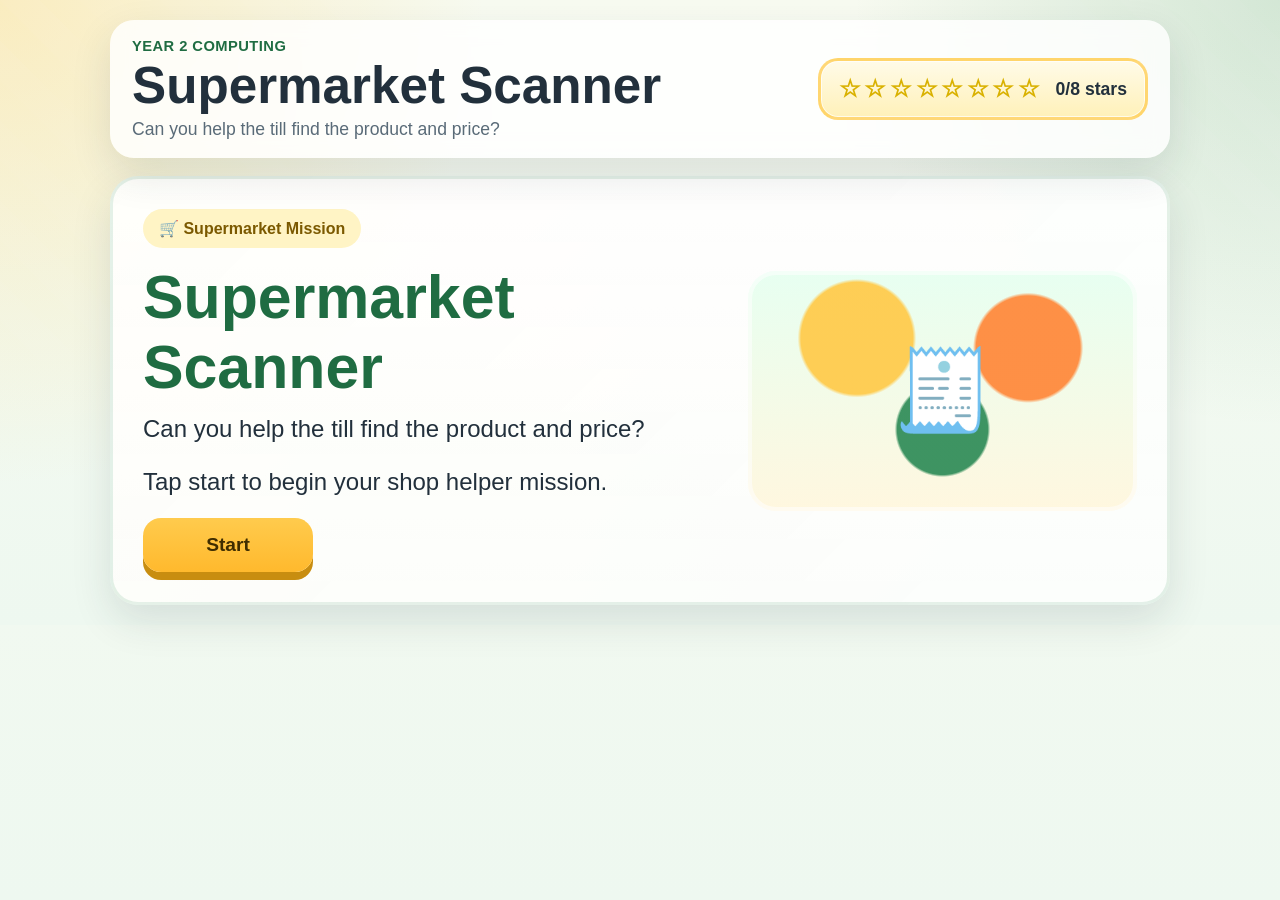
==== Barcode Scanner/index.html @ 4bf66555 "Add Year 2 supermarket scanner site" ====
<!DOCTYPE html>
<html lang="en">
<head>
  <meta charset="UTF-8" />
  <meta name="viewport" content="width=device-width, initial-scale=1.0" />
  <title>Supermarket Scanner</title>
  <style>
    :root {
      --bg: #f7f9ef;
      --panel: #ffffff;
      --panel-2: #fff7e1;
      --ink: #22303c;
      --muted: #5a6b78;
      --green: #2e8b57;
      --green-dark: #1f6c42;
      --yellow: #ffcb4d;
      --orange: #ff8a3d;
      --red: #d95c5c;
      --shadow: 0 16px 40px rgba(34, 48, 60, 0.12);
      --radius: 24px;
    }

    * { box-sizing: border-box; }

    html, body {
      margin: 0;
      min-height: 100%;
      font-family: "Trebuchet MS", "Verdana", sans-serif;
      background:
        radial-gradient(circle at top left, rgba(255, 203, 77, 0.30), transparent 34%),
        radial-gradient(circle at top right, rgba(46, 139, 87, 0.18), transparent 30%),
        linear-gradient(180deg, #f8fbf1 0%, #eef8f0 100%);
      color: var(--ink);
    }

    body {
      position: relative;
      overflow-x: hidden;
    }

    body::before {
      content: "";
      position: fixed;
      inset: 0;
      background-image:
        linear-gradient(45deg, rgba(255,255,255,0.16) 25%, transparent 25%, transparent 50%, rgba(255,255,255,0.16) 50%, rgba(255,255,255,0.16) 75%, transparent 75%, transparent);
      background-size: 80px 80px;
      opacity: 0.22;
      pointer-events: none;
      z-index: 0;
    }

    .shell {
      position: relative;
      z-index: 1;
      max-width: 1100px;
      margin: 0 auto;
      padding: 20px;
    }

    .topbar {
      display: flex;
      justify-content: space-between;
      align-items: center;
      gap: 16px;
      padding: 18px 22px;
      margin-bottom: 18px;
      border-radius: var(--radius);
      background: rgba(255,255,255,0.82);
      box-shadow: var(--shadow);
      backdrop-filter: blur(10px);
    }

    .eyebrow {
      margin: 0 0 6px;
      font-size: 0.92rem;
      letter-spacing: 0.03em;
      color: var(--green-dark);
      font-weight: 700;
      text-transform: uppercase;
    }

    h1 {
      margin: 0;
      font-size: clamp(2rem, 4vw, 3.2rem);
      line-height: 1;
    }

    .subtitle {
      margin: 8px 0 0;
      color: var(--muted);
      font-size: 1.1rem;
    }

    .star-meter {
      min-width: 156px;
      display: flex;
      align-items: center;
      gap: 12px;
      padding: 14px 18px;
      border-radius: 20px;
      background: linear-gradient(180deg, #fffbe8, #fff1b9);
      border: 3px solid rgba(255, 203, 77, 0.72);
      box-shadow: inset 0 0 0 1px rgba(255,255,255,0.7);
      font-weight: 700;
      font-size: 1.1rem;
      white-space: nowrap;
    }

    .stars {
      font-size: 1.5rem;
      letter-spacing: 0.15em;
      color: #d9b100;
    }

    main {
      display: block;
    }

    .panel {
      background: rgba(255,255,255,0.9);
      border-radius: calc(var(--radius) + 4px);
      box-shadow: var(--shadow);
      padding: clamp(18px, 3vw, 30px);
      border: 3px solid rgba(46, 139, 87, 0.12);
    }

    .hero {
      background:
        linear-gradient(180deg, rgba(255,255,255,0.94), rgba(255,255,255,0.9)),
        linear-gradient(135deg, rgba(255, 203, 77, 0.22), rgba(46, 139, 87, 0.12));
    }

    .hero-grid {
      display: grid;
      grid-template-columns: 1.2fr 0.8fr;
      gap: 22px;
      align-items: center;
    }

    .hero-art {
      min-height: 240px;
      border-radius: 28px;
      background:
        radial-gradient(circle at 28% 28%, rgba(255, 203, 77, 0.95) 0 17%, transparent 18%),
        radial-gradient(circle at 72% 32%, rgba(255, 138, 61, 0.95) 0 16%, transparent 17%),
        radial-gradient(circle at 50% 66%, rgba(46, 139, 87, 0.92) 0 18%, transparent 19%),
        linear-gradient(180deg, #e7fff1, #fff7df);
      display: grid;
      place-items: center;
      text-align: center;
      font-size: clamp(3.2rem, 10vw, 5rem);
      box-shadow: inset 0 0 0 4px rgba(255,255,255,0.55);
    }

    .mission-title {
      margin: 0 0 10px;
      font-size: clamp(2.2rem, 5vw, 3.8rem);
      color: var(--green-dark);
    }

    .big-text {
      font-size: clamp(1.2rem, 2.4vw, 1.5rem);
      line-height: 1.45;
      margin: 0 0 18px;
      color: var(--ink);
    }

    .badge {
      display: inline-flex;
      align-items: center;
      gap: 8px;
      border-radius: 999px;
      padding: 10px 16px;
      background: #fff4c5;
      color: #7b5900;
      font-weight: 700;
      margin-bottom: 14px;
    }

    .button-row {
      display: flex;
      flex-wrap: wrap;
      gap: 12px;
      align-items: center;
    }

    button {
      border: 0;
      border-radius: 18px;
      font: inherit;
      cursor: pointer;
      transition: transform 0.15s ease, box-shadow 0.15s ease, background 0.15s ease;
    }

    button:hover { transform: translateY(-2px); }
    button:active { transform: translateY(0); }
    button:focus-visible {
      outline: 4px solid rgba(255, 138, 61, 0.4);
      outline-offset: 3px;
    }

    .btn-primary {
      background: linear-gradient(180deg, #ffcb4d, #ffb92d);
      color: #3f2d00;
      font-weight: 800;
      box-shadow: 0 8px 0 #c88d10;
      padding: 16px 24px;
      min-width: 170px;
      font-size: 1.2rem;
    }

    .btn-secondary {
      background: linear-gradient(180deg, #e9f7ef, #d1f0de);
      color: #0f4c2f;
      font-weight: 800;
      box-shadow: 0 8px 0 #9dd1b2;
      padding: 16px 22px;
      min-width: 170px;
      font-size: 1.1rem;
    }

    .btn-option {
      background: linear-gradient(180deg, #ffffff, #f4faf6);
      border: 3px solid #dce8df;
      color: var(--ink);
      font-weight: 700;
      padding: 16px 18px;
      min-height: 72px;
      width: 100%;
      text-align: left;
      box-shadow: 0 6px 0 rgba(34, 48, 60, 0.08);
    }

    .btn-option.correct {
      background: linear-gradient(180deg, #dcfbe9, #c8f3d8);
      border-color: #71c78e;
    }

    .btn-option.wrong {
      background: linear-gradient(180deg, #fff1f1, #ffe1e1);
      border-color: #ef9898;
    }

    .btn-option:disabled {
      cursor: default;
      opacity: 0.95;
      transform: none;
    }

    .section-title {
      margin: 0 0 10px;
      font-size: clamp(1.6rem, 3vw, 2.3rem);
      color: var(--green-dark);
    }

    .section-note {
      margin: 0 0 18px;
      color: var(--muted);
      font-size: 1.08rem;
      line-height: 1.5;
    }

    .diagram {
      display: grid;
      grid-template-columns: repeat(11, minmax(0, 1fr));
      gap: 12px;
      align-items: center;
      margin: 18px 0 20px;
    }

    .diagram-part {
      grid-column: span 2;
      min-height: 90px;
      padding: 14px 10px;
      border-radius: 20px;
      background: linear-gradient(180deg, #ffffff, #f5fbf7);
      border: 3px solid #dbe9df;
      font-weight: 800;
      text-align: center;
      box-shadow: 0 6px 0 rgba(34, 48, 60, 0.06);
    }

    .diagram-part.active {
      background: linear-gradient(180deg, #fff7cc, #ffe9a5);
      border-color: #ffcb4d;
    }

    .diagram-arrow {
      grid-column: span 1;
      text-align: center;
      font-size: 2rem;
      color: var(--green-dark);
      font-weight: 800;
    }

    .explain-box {
      margin-top: 10px;
      padding: 18px;
      background: var(--panel-2);
      border-radius: 20px;
      border: 3px dashed rgba(255, 138, 61, 0.35);
      min-height: 74px;
      font-size: 1.14rem;
      line-height: 1.4;
      display: flex;
      align-items: center;
    }

    .grid-2 {
      display: grid;
      grid-template-columns: 1fr 1fr;
      gap: 18px;
      align-items: start;
    }

    .product-card, .receipt-card, .quiz-card {
      background: linear-gradient(180deg, #ffffff, #f8fffb);
      border: 3px solid #ddeadd;
      border-radius: 24px;
      padding: 20px;
      box-shadow: 0 8px 0 rgba(34, 48, 60, 0.06);
    }

    .product-card h3, .receipt-card h3, .quiz-card h3 {
      margin: 0 0 10px;
      font-size: 1.5rem;
      color: var(--green-dark);
    }

    .barcode {
      display: inline-block;
      margin-top: 8px;
      padding: 10px 14px;
      border-radius: 14px;
      background: #eef7ff;
      border: 2px solid #b7d9ff;
      font-weight: 800;
      font-size: 1.2rem;
      letter-spacing: 0.08em;
    }

    .scan-read {
      margin-top: 14px;
      padding: 14px 16px;
      border-radius: 16px;
      background: #f1fff6;
      border: 2px solid #87d5a5;
      font-size: 1.15rem;
      font-weight: 700;
    }

    .choices {
      display: grid;
      grid-template-columns: repeat(3, minmax(0, 1fr));
      gap: 12px;
      margin-top: 16px;
    }

    .feedback {
      margin: 16px 0 0;
      min-height: 1.6em;
      font-size: 1.12rem;
      font-weight: 700;
      color: var(--green-dark);
    }

    .feedback.bad {
      color: var(--red);
    }

    .receipt-list {
      list-style: none;
      padding: 0;
      margin: 0;
      display: grid;
      gap: 10px;
    }

    .receipt-line {
      display: flex;
      justify-content: space-between;
      gap: 16px;
      align-items: center;
      padding: 12px 14px;
      border-radius: 16px;
      background: #fffdf4;
      border: 2px dashed rgba(46, 139, 87, 0.25);
      font-size: 1.05rem;
      font-weight: 700;
    }

    .total-box {
      margin-top: 16px;
      padding: 16px;
      border-radius: 18px;
      background: linear-gradient(180deg, #fff4c5, #ffe69a);
      font-size: 1.25rem;
      font-weight: 800;
      text-align: center;
      color: #594000;
    }

    .receipt-wrap {
      display: grid;
      grid-template-columns: 1fr 1.1fr;
      gap: 18px;
    }

    .question-number {
      margin: 0 0 8px;
      color: var(--orange);
      font-weight: 800;
      font-size: 1rem;
      text-transform: uppercase;
      letter-spacing: 0.04em;
    }

    .quiz-question {
      margin: 0 0 14px;
      font-size: clamp(1.3rem, 2.8vw, 1.8rem);
      line-height: 1.35;
    }

    .final-screen {
      text-align: center;
      background:
        radial-gradient(circle at top, rgba(255, 203, 77, 0.24), transparent 46%),
        linear-gradient(180deg, #ffffff, #f7fff9);
    }

    .final-badge {
      display: inline-block;
      padding: 14px 18px;
      border-radius: 999px;
      background: linear-gradient(180deg, #dcfbe9, #c9f5d9);
      border: 3px solid #72c88d;
      color: #135736;
      font-weight: 800;
      font-size: 1.08rem;
      margin-bottom: 14px;
    }

    .final-title {
      margin: 8px 0 10px;
      font-size: clamp(2.2rem, 6vw, 4rem);
      color: var(--green-dark);
    }

    .final-subtitle {
      margin: 0 auto 20px;
      max-width: 760px;
      font-size: clamp(1.1rem, 2.4vw, 1.4rem);
      line-height: 1.5;
    }

    .final-stars {
      display: inline-flex;
      align-items: center;
      gap: 10px;
      padding: 16px 18px;
      border-radius: 20px;
      background: #fff6cf;
      font-size: 1.2rem;
      font-weight: 800;
      margin-bottom: 18px;
    }

    .hidden {
      display: none !important;
    }

    #confetti {
      position: fixed;
      inset: 0;
      pointer-events: none;
      overflow: hidden;
      z-index: 2;
    }

    .confetti-piece {
      position: absolute;
      top: -20px;
      width: 12px;
      height: 20px;
      border-radius: 4px;
      opacity: 0.95;
      animation: confetti-fall 3.8s linear forwards;
    }

    @keyframes confetti-fall {
      0% { transform: translate3d(0, 0, 0) rotate(0deg); opacity: 1; }
      100% { transform: translate3d(var(--drift), 110vh, 0) rotate(720deg); opacity: 0.95; }
    }

    @media (max-width: 900px) {
      .hero-grid,
      .grid-2,
      .receipt-wrap {
        grid-template-columns: 1fr;
      }

      .diagram {
        grid-template-columns: repeat(2, minmax(0, 1fr));
      }

      .diagram-part {
        grid-column: span 1;
      }

      .diagram-arrow {
        display: none;
      }
    }

    @media (max-width: 700px) {
      .shell {
        padding: 12px;
      }

      .topbar {
        flex-direction: column;
        align-items: flex-start;
      }

      .choices {
        grid-template-columns: 1fr;
      }

      .btn-primary,
      .btn-secondary {
        width: 100%;
      }
    }
  </style>
</head>
<body>
  <div class="shell">
    <header class="topbar">
      <div>
        <p class="eyebrow">Year 2 Computing</p>
        <h1>Supermarket Scanner</h1>
        <p class="subtitle">Can you help the till find the product and price?</p>
      </div>
      <div class="star-meter" aria-live="polite">
        <span class="stars" id="starVisual" aria-hidden="true">☆☆☆☆☆☆☆☆</span>
        <span><span id="starCount">0</span>/<span id="starTotal">8</span> stars</span>
      </div>
    </header>

    <main id="app"></main>
  </div>

  <div id="confetti" aria-hidden="true"></div>

  <script>
    // The product data is easy to extend later.
    const products = [
      { name: "Apple Juice", barcode: "1001", price: 25 },
      { name: "Banana", barcode: "1002", price: 10 },
      { name: "Pencil", barcode: "1003", price: 8 }
    ];

    // Simple arrays for teachers who want to see the key lesson data clearly.
    const productNames = products.map((item) => item.name);
    const barcodeNumbers = products.map((item) => item.barcode);
    const priceNumbers = products.map((item) => item.price);
    const receiptItems = products.slice(0, 3);

    const quizQuestions = [
      {
        question: "Why are barcode scanners useful?",
        options: [
          "They make scanning quicker.",
          "They make food taste better.",
          "They make shops darker."
        ],
        answer: 0
      },
      {
        question: "What does the till do?",
        options: [
          "Finds the product and price.",
          "Paints a picture.",
          "Plays music."
        ],
        answer: 0
      },
      {
        question: "Why is IT helpful in shops?",
        options: [
          "It saves time and helps keep records.",
          "It makes people run.",
          "It hides the products."
        ],
        answer: 0
      }
    ];

    const totalStars = 2 + receiptItems.length + quizQuestions.length;

    const state = {
      screen: "welcome",
      stars: 0,
      runId: 0,
      confettiLaunched: false,
      systemMessage: "",
      seenParts: new Set(),
      activity2: {
        revealed: false,
        solved: false,
        feedback: "",
        feedbackBad: false
      },
      activity3: {
        solved: false,
        feedback: "",
        feedbackBad: false
      },
      receipt: {
        index: 0,
        revealed: false,
        locked: false,
        lines: [],
        solvedFlags: [false, false, false],
        feedback: "",
        feedbackBad: false
      },
      quiz: {
        index: 0,
        solvedFlags: [false, false, false],
        feedback: "",
        feedbackBad: false,
        locked: false
      }
    };

    const app = document.getElementById("app");
    const starCountEl = document.getElementById("starCount");
    const starVisualEl = document.getElementById("starVisual");
    const starTotalEl = document.getElementById("starTotal");
    const confettiEl = document.getElementById("confetti");

    function updateStars() {
      starTotalEl.textContent = totalStars;
      starCountEl.textContent = state.stars;
      starVisualEl.textContent = "⭐".repeat(state.stars) + "☆".repeat(Math.max(0, totalStars - state.stars));
    }

    function awardStar(flagContainer, key) {
      if (!flagContainer[key]) {
        flagContainer[key] = true;
        state.stars += 1;
        updateStars();
      }
    }

    function schedule(fn, delay) {
      const token = state.runId;
      window.setTimeout(() => {
        if (state.runId === token) {
          fn();
        }
      }, delay);
    }

    function resetGame() {
      state.runId += 1;
      state.screen = "welcome";
      state.stars = 0;
      state.confettiLaunched = false;
      state.systemMessage = "";
      state.seenParts = new Set();
      state.activity2 = {
        revealed: false,
        solved: false,
        feedback: "",
        feedbackBad: false
      };
      state.activity3 = {
        solved: false,
        feedback: "",
        feedbackBad: false
      };
      state.receipt = {
        index: 0,
        revealed: false,
        locked: false,
        lines: [],
        solvedFlags: [false, false, false],
        feedback: "",
        feedbackBad: false
      };
      state.quiz = {
        index: 0,
        solvedFlags: [false, false, false],
        feedback: "",
        feedbackBad: false,
        locked: false
      };
      confettiEl.innerHTML = "";
      updateStars();
      render();
    }

    function nextScreen(name) {
      state.screen = name;
      render();
    }

    function partText(part) {
      const parts = {
        product: "This is what the customer wants to buy.",
        barcode: "The barcode has a code for the product.",
        scanner: "The scanner reads the barcode.",
        till: "The till uses the code to find the product.",
        price: "The computer finds the price.",
        receipt: "The receipt shows what was bought."
      };
      return parts[part] || "";
    }

    function currentReceiptItem() {
      return receiptItems[state.receipt.index];
    }

    function currentQuizItem() {
      return quizQuestions[state.quiz.index];
    }

    function launchConfetti() {
      confettiEl.innerHTML = "";
      const colors = ["#ffcb4d", "#ff8a3d", "#2e8b57", "#7dd3fc", "#f472b6"];
      const pieces = 70;

      for (let i = 0; i < pieces; i += 1) {
        const piece = document.createElement("span");
        piece.className = "confetti-piece";
        piece.style.left = `${Math.random() * 100}%`;
        piece.style.background = colors[i % colors.length];
        piece.style.setProperty("--drift", `${(Math.random() * 2 - 1) * 160}px`);
        piece.style.animationDelay = `${Math.random() * 0.9}s`;
        piece.style.transform = `rotate(${Math.random() * 180}deg)`;
        piece.style.width = `${8 + Math.random() * 10}px`;
        piece.style.height = `${10 + Math.random() * 16}px`;
        confettiEl.appendChild(piece);
      }
    }

    function renderWelcome() {
      return `
        <section class="panel hero">
          <div class="hero-grid">
            <div>
              <div class="badge">🛒 Supermarket Mission</div>
              <h2 class="mission-title">Supermarket Scanner</h2>
              <p class="big-text">Can you help the till find the product and price?</p>
              <p class="big-text">Tap start to begin your shop helper mission.</p>
              <div class="button-row">
                <button class="btn-primary" data-action="start">Start</button>
              </div>
            </div>
            <div class="hero-art" aria-hidden="true">🧾</div>
          </div>
        </section>
      `;
    }

    function renderSystem() {
      const labels = ["product", "barcode", "scanner", "till", "price", "receipt"];
      return `
        <section class="panel">
          <h2 class="section-title">Activity 1: Meet the system</h2>
          <p class="section-note">Tap each box to learn what it does.</p>

          <div class="diagram" aria-label="Product to receipt diagram">
            ${labels.map((part, index) => `
              <button class="diagram-part ${state.seenParts.has(part) ? "active" : ""}" data-action="part" data-part="${part}">
                ${part.charAt(0).toUpperCase() + part.slice(1)}
              </button>
              ${index < labels.length - 1 ? '<div class="diagram-arrow">→</div>' : ""}
            `).join("")}
          </div>

          <div class="explain-box" role="status" aria-live="polite">
            ${state.systemMessage || "Tap a box to see a simple explanation."}
          </div>

          <div class="button-row" style="margin-top: 18px;">
            <button class="btn-secondary" data-action="next" data-screen="scan">Next</button>
          </div>
        </section>
      `;
    }

    function renderScanItem() {
      const item = receiptItems[0];
      const options = products.map((choice) => `
        <button
          class="btn-option ${state.activity2.solved ? (choice.name === item.name ? "correct" : "") : ""}"
          data-action="choose-product"
          data-value="${choice.name}"
          ${state.activity2.solved ? "disabled" : ""}
        >
          ${choice.name}
        </button>
      `).join("");

      return `
        <section class="panel">
          <h2 class="section-title">Activity 2: Scan the item</h2>
          <p class="section-note">Look at the barcode. Then choose the matching product.</p>

          <div class="grid-2">
            <div class="product-card">
              <h3>${item.name}</h3>
              <p class="section-note" style="margin-bottom: 0;">This is the item card.</p>
              <p class="barcode">Barcode: ${item.barcode}</p>
              ${state.activity2.revealed ? `<div class="scan-read">Scanner reads: ${item.barcode}</div>` : ""}
              <div class="button-row" style="margin-top: 16px;">
                <button class="btn-primary" data-action="scan-item" ${state.activity2.revealed ? "disabled" : ""}>Scan</button>
              </div>
            </div>

            <div class="product-card">
              <h3>Choose the product</h3>
              <div class="choices">
                ${options}
              </div>
              <p class="feedback ${state.activity2.feedbackBad ? "bad" : ""}" aria-live="polite">${state.activity2.feedback || "Tap Scan first."}</p>
            </div>
          </div>

          <div class="button-row" style="margin-top: 18px;">
            <button class="btn-secondary" data-action="next" data-screen="price" ${!state.activity2.solved ? "disabled" : ""}>Next</button>
          </div>
        </section>
      `;
    }

    function renderPrice() {
      const item = products[0];
      const prices = priceNumbers;

      return `
        <section class="panel">
          <h2 class="section-title">Activity 3: Find the price</h2>
          <p class="section-note">Choose the right price for <strong>${item.name}</strong>.</p>

          <div class="grid-2">
            <div class="product-card">
              <h3>${item.name}</h3>
              <p class="barcode">Barcode: ${item.barcode}</p>
              <p class="scan-read">The till found the product.</p>
            </div>

            <div class="product-card">
              <h3>Choose the price</h3>
              <div class="choices">
                ${prices.map((price) => `
                  <button
                    class="btn-option ${state.activity3.solved ? (price === item.price ? "correct" : "") : ""}"
                    data-action="choose-price"
                    data-value="${price}"
                    ${state.activity3.solved ? "disabled" : ""}
                  >
                    ${price} baht
                  </button>
                `).join("")}
              </div>
              <p class="feedback ${state.activity3.feedbackBad ? "bad" : ""}" aria-live="polite">${state.activity3.feedback || "Tap a price."}</p>
            </div>
          </div>

          <div class="button-row" style="margin-top: 18px;">
            <button class="btn-secondary" data-action="next" data-screen="receipt" ${!state.activity3.solved ? "disabled" : ""}>Next</button>
          </div>
        </section>
      `;
    }

    function renderReceipt() {
      const total = state.receipt.lines.reduce((sum, line) => sum + line.price, 0);
      if (state.receipt.index >= receiptItems.length) {
        return `
          <section class="panel">
            <h2 class="section-title">Activity 4: Build the receipt</h2>
            <p class="section-note">Great work. The receipt is ready.</p>

            <div class="receipt-wrap">
              <div class="receipt-card">
                <h3>Receipt</h3>
                <ul class="receipt-list">
                  ${state.receipt.lines.map((line) => `
                    <li class="receipt-line">
                      <span>${line.name}</span>
                      <span>${line.price} baht</span>
                    </li>
                  `).join("")}
                </ul>
                <div class="total-box">Total: ${total} baht</div>
              </div>
              <div class="quiz-card">
                <h3>Shop helper</h3>
                <p class="big-text" style="margin-bottom: 0;">Computers help shops work quickly and accurately.</p>
              </div>
            </div>

            <div class="button-row" style="margin-top: 18px;">
              <button class="btn-secondary" data-action="next" data-screen="quiz">Next</button>
            </div>
          </section>
        `;
      }

      const item = currentReceiptItem();
      const options = products.map((choice) => `
        <button
          class="btn-option ${state.receipt.solvedFlags[state.receipt.index] ? (choice.name === item.name ? "correct" : "") : ""}"
          data-action="choose-receipt-product"
          data-value="${choice.name}"
          ${state.receipt.solvedFlags[state.receipt.index] ? "disabled" : ""}
        >
          ${choice.name}
        </button>
      `).join("");

      return `
        <section class="panel">
          <h2 class="section-title">Activity 4: Build the receipt</h2>
          <p class="section-note">Scan 3 items. The till adds each one to the receipt.</p>

          <div class="receipt-wrap">
            <div class="product-card">
              <h3>Item ${state.receipt.index + 1} of ${receiptItems.length}</h3>
              <p class="section-note" style="margin-bottom: 0;">Look at this barcode, then choose the matching product.</p>
              <p class="barcode">Barcode: ${item.barcode}</p>
              ${state.receipt.revealed ? `<div class="scan-read">Scanner reads: ${item.barcode}</div>` : ""}
              <div class="button-row" style="margin-top: 16px;">
                <button class="btn-primary" data-action="scan-receipt" ${state.receipt.revealed ? "disabled" : ""}>Scan</button>
              </div>

              <p class="feedback ${state.receipt.feedbackBad ? "bad" : ""}" aria-live="polite">${state.receipt.feedback || "Tap Scan first."}</p>
            </div>

            <div class="receipt-card">
              <h3>Receipt</h3>
              <ul class="receipt-list">
                ${state.receipt.lines.map((line) => `
                  <li class="receipt-line">
                    <span>${line.name}</span>
                    <span>${line.price} baht</span>
                  </li>
                `).join("")}
              </ul>
              <div class="total-box">Total: ${total} baht</div>
            </div>
          </div>

          <div class="choices" style="margin-top: 18px;">
            ${options}
          </div>
        </section>
      `;
    }

    function renderQuiz() {
      if (state.quiz.index >= quizQuestions.length) {
        state.screen = "final";
        render();
        return "";
      }

      const question = currentQuizItem();

      return `
        <section class="panel">
          <h2 class="section-title">Activity 5: What helps the shop?</h2>
          <p class="section-note">Choose the best answer. You can try again if you need to.</p>

          <div class="quiz-card">
            <p class="question-number">Question ${state.quiz.index + 1} of ${quizQuestions.length}</p>
            <p class="quiz-question">${question.question}</p>
            <div class="choices">
              ${question.options.map((option, index) => `
                <button
                  class="btn-option ${state.quiz.solvedFlags[state.quiz.index] ? (index === question.answer ? "correct" : "") : ""}"
                  data-action="answer-quiz"
                  data-value="${index}"
                  ${state.quiz.solvedFlags[state.quiz.index] ? "disabled" : ""}
                >
                  ${String.fromCharCode(65 + index)}. ${option}
                </button>
              `).join("")}
            </div>
            <p class="feedback ${state.quiz.feedbackBad ? "bad" : ""}" aria-live="polite">${state.quiz.feedback || "Pick one answer."}</p>
          </div>
        </section>
      `;
    }

    function renderFinal() {
      const allStars = state.stars === totalStars;
      if (!state.confettiLaunched) {
        launchConfetti();
        state.confettiLaunched = true;
      }

      return `
        <section class="panel final-screen">
          <div class="final-badge">Mission Complete</div>
          <h2 class="final-title">🏅 Supermarket IT Expert</h2>
          <div class="final-stars">
            <span>⭐</span>
            <span>${state.stars}/${totalStars} stars earned</span>
          </div>
          <p class="final-subtitle">You showed how IT devices work together to help a shop.</p>
          ${allStars ? `<p class="final-subtitle" style="font-weight: 800; color: var(--green-dark);">🌟 Master Supermarket IT Expert 🌟</p>` : ""}
          <div class="button-row" style="justify-content: center; margin-top: 18px;">
            <button class="btn-primary" data-action="restart">Play again</button>
          </div>
        </section>
      `;
    }

    function render() {
      updateStars();

      if (state.screen === "welcome") {
        app.innerHTML = renderWelcome();
        return;
      }

      if (state.screen === "system") {
        app.innerHTML = renderSystem();
        return;
      }

      if (state.screen === "scan") {
        app.innerHTML = renderScanItem();
        return;
      }

      if (state.screen === "price") {
        app.innerHTML = renderPrice();
        return;
      }

      if (state.screen === "receipt") {
        app.innerHTML = renderReceipt();
        return;
      }

      if (state.screen === "quiz") {
        app.innerHTML = renderQuiz();
        return;
      }

      if (state.screen === "final") {
        app.innerHTML = renderFinal();
      }
    }

    app.addEventListener("click", (event) => {
      const button = event.target.closest("button[data-action]");
      if (!button) return;

      const action = button.dataset.action;

      if (action === "start") {
        state.screen = "system";
        render();
        return;
      }

      if (action === "next") {
        const screen = button.dataset.screen;
        if (screen) {
          state.screen = screen;
          render();
        }
        return;
      }

      if (action === "restart") {
        resetGame();
        return;
      }

      if (action === "part") {
        const part = button.dataset.part;
        state.seenParts.add(part);
        state.systemMessage = `${part.charAt(0).toUpperCase() + part.slice(1)}: ${partText(part)}`;
        render();
        return;
      }

      if (action === "scan-item") {
        state.activity2.revealed = true;
        state.activity2.feedback = "Now choose the product.";
        state.activity2.feedbackBad = false;
        render();
        return;
      }

      if (action === "choose-product") {
        if (!state.activity2.revealed || state.activity2.solved) return;
        const choice = button.dataset.value;
        const answer = products[0].name;
        if (choice === answer) {
          state.activity2.feedback = "Yes! The scanner found the product.";
          state.activity2.feedbackBad = false;
          awardStar(state.activity2, "solved");
        } else {
          state.activity2.feedback = "Try again.";
          state.activity2.feedbackBad = true;
        }
        render();
        return;
      }

      if (action === "choose-price") {
        if (state.activity3.solved) return;
        const choice = Number(button.dataset.value);
        const answer = products[0].price;
        if (choice === answer) {
          state.activity3.feedback = "Yes! The till found the price.";
          state.activity3.feedbackBad = false;
          awardStar(state.activity3, "solved");
        } else {
          state.activity3.feedback = "Try again.";
          state.activity3.feedbackBad = true;
        }
        render();
        return;
      }

      if (action === "scan-receipt") {
        state.receipt.revealed = true;
        state.receipt.feedback = "Now choose the product.";
        state.receipt.feedbackBad = false;
        render();
        return;
      }

      if (action === "choose-receipt-product") {
        const index = state.receipt.index;
        if (state.receipt.solvedFlags[index] || state.receipt.locked) return;
        const choice = button.dataset.value;
        const item = products[index];

        if (choice === item.name) {
          state.receipt.locked = true;
          state.receipt.feedback = "Great! The item is on the receipt.";
          state.receipt.feedbackBad = false;
          state.receipt.lines.push({ name: item.name, price: item.price });
          awardStar(state.receipt.solvedFlags, index);
          render();

          schedule(() => {
            state.receipt.locked = false;
            state.receipt.revealed = false;
            state.receipt.feedback = "";
            state.receipt.feedbackBad = false;
            state.receipt.index += 1;
            if (state.receipt.index >= receiptItems.length) {
              state.screen = "receipt";
            }
            render();
          }, 850);
        } else {
          state.receipt.feedback = "Try again.";
          state.receipt.feedbackBad = true;
          render();
        }
        return;
      }

      if (action === "answer-quiz") {
        const index = state.quiz.index;
        if (state.quiz.solvedFlags[index] || state.quiz.locked) return;
        const choice = Number(button.dataset.value);
        const item = quizQuestions[index];

        if (choice === item.answer) {
          state.quiz.locked = true;
          state.quiz.feedback = "Great job!";
          state.quiz.feedbackBad = false;
          awardStar(state.quiz.solvedFlags, index);
          render();

          schedule(() => {
            state.quiz.locked = false;
            state.quiz.feedback = "";
            state.quiz.feedbackBad = false;
            state.quiz.index += 1;
            if (state.quiz.index >= quizQuestions.length) {
              state.screen = "final";
            }
            render();
          }, 850);
        } else {
          state.quiz.feedback = "Try again.";
          state.quiz.feedbackBad = true;
          render();
        }
      }
    });

    // Show the first screen.
    updateStars();
    render();
  </script>
</body>
</html>
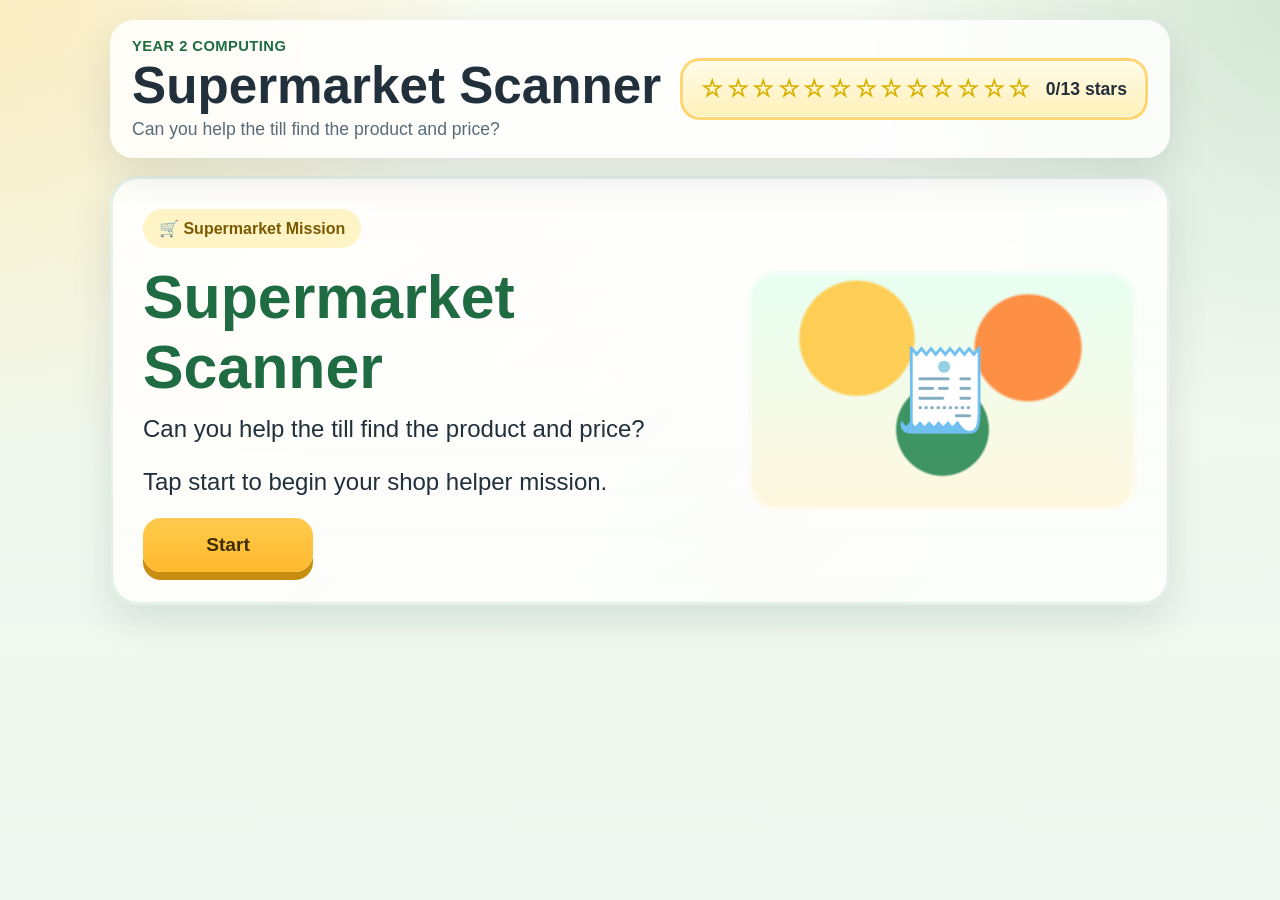
==== commit ae60df70: "Improve supermarket scanner lesson" ====
--- a/Barcode Scanner/index.html
+++ b/Barcode Scanner/index.html
@@ -350,6 +350,163 @@
       font-weight: 700;
     }
 
+    .product-icon {
+      width: 92px;
+      height: 92px;
+      display: grid;
+      place-items: center;
+      border-radius: 24px;
+      background: linear-gradient(180deg, #fff2c9, #ffe7a2);
+      font-size: 3.2rem;
+      line-height: 1;
+      margin-bottom: 10px;
+      box-shadow: inset 0 0 0 3px rgba(255,255,255,0.65);
+    }
+
+    .card-disabled {
+      opacity: 0.48;
+      filter: grayscale(0.9);
+    }
+
+    .card-disabled button,
+    .card-disabled .btn-option {
+      pointer-events: none;
+    }
+
+    .till-display {
+      min-height: 210px;
+      display: grid;
+      place-items: center;
+      text-align: center;
+      padding: 18px;
+      border-radius: 22px;
+      background: linear-gradient(180deg, #f5f9ff, #edf6ff);
+      border: 3px dashed rgba(92, 142, 207, 0.35);
+    }
+
+    .till-display.empty {
+      color: var(--muted);
+      font-weight: 700;
+    }
+
+    .till-name {
+      font-size: 1.6rem;
+      font-weight: 800;
+      color: var(--green-dark);
+      margin: 8px 0 6px;
+    }
+
+    .till-price {
+      font-size: clamp(1.8rem, 4vw, 2.6rem);
+      font-weight: 900;
+      color: #7b5900;
+      margin: 0;
+    }
+
+    .scan-stack {
+      display: grid;
+      gap: 14px;
+    }
+
+    .scan-card {
+      display: grid;
+      gap: 12px;
+    }
+
+    .scan-card .button-row {
+      margin-top: 0;
+    }
+
+    .receipt-summary {
+      margin-top: 14px;
+      padding: 14px;
+      border-radius: 18px;
+      background: #fffaf0;
+      border: 2px solid rgba(255, 203, 77, 0.55);
+      font-weight: 700;
+    }
+
+    .match-board {
+      display: grid;
+      grid-template-columns: 1fr 0.95fr;
+      gap: 18px;
+      align-items: start;
+    }
+
+    .match-list {
+      display: grid;
+      gap: 12px;
+    }
+
+    .barcode-list {
+      display: grid;
+      gap: 12px;
+    }
+
+    .match-card {
+      display: grid;
+      gap: 8px;
+      text-align: left;
+      width: 100%;
+      min-height: 120px;
+      padding: 16px;
+      border-radius: 22px;
+      background: linear-gradient(180deg, #ffffff, #f8fffb);
+      border: 3px solid #ddeadd;
+      box-shadow: 0 8px 0 rgba(34, 48, 60, 0.06);
+    }
+
+    .match-card .match-label {
+      margin: 0;
+      font-size: 1.05rem;
+      color: var(--muted);
+      font-weight: 700;
+    }
+
+    .barcode-card {
+      width: 100%;
+      min-height: 96px;
+      padding: 14px 16px;
+      border-radius: 22px;
+      background: linear-gradient(180deg, #ffffff, #f5fbff);
+      border: 3px solid #d4e6fb;
+      box-shadow: 0 8px 0 rgba(34, 48, 60, 0.06);
+      text-align: center;
+      font-weight: 900;
+      letter-spacing: 0.12em;
+    }
+
+    .barcode-card small {
+      display: block;
+      margin-bottom: 8px;
+      letter-spacing: 0.02em;
+      color: var(--muted);
+      font-weight: 700;
+    }
+
+    .match-selected {
+      outline: 5px solid rgba(255, 138, 61, 0.3);
+      border-color: #ff8a3d;
+    }
+
+    .match-complete {
+      background: linear-gradient(180deg, #dcfbe9, #c8f3d8);
+      border-color: #72c88d;
+    }
+
+    .match-pill {
+      display: inline-flex;
+      align-items: center;
+      gap: 8px;
+      padding: 9px 14px;
+      border-radius: 999px;
+      background: #fff5cf;
+      font-size: 0.98rem;
+      font-weight: 800;
+      color: #6c4c00;
+      margin-bottom: 10px;
+    }
+
     .choices {
       display: grid;
       grid-template-columns: repeat(3, minmax(0, 1fr));
@@ -496,7 +653,8 @@
     @media (max-width: 900px) {
       .hero-grid,
       .grid-2,
-      .receipt-wrap {
+      .receipt-wrap,
+      .match-board {
         grid-template-columns: 1fr;
       }
 
@@ -543,8 +701,8 @@
         <p class="subtitle">Can you help the till find the product and price?</p>
       </div>
       <div class="star-meter" aria-live="polite">
-        <span class="stars" id="starVisual" aria-hidden="true">☆☆☆☆☆☆☆☆</span>
-        <span><span id="starCount">0</span>/<span id="starTotal">8</span> stars</span>
+        <span class="stars" id="starVisual" aria-hidden="true">☆☆☆☆☆☆☆☆☆☆☆☆☆</span>
+        <span><span id="starCount">0</span>/<span id="starTotal">13</span> stars</span>
       </div>
     </header>
 
@@ -553,21 +711,24 @@
 
   <div id="confetti" aria-hidden="true"></div>
 
-  <script>
-    // The product data is easy to extend later.
-    const products = [
-      { name: "Apple Juice", barcode: "1001", price: 25 },
-      { name: "Banana", barcode: "1002", price: 10 },
-      { name: "Pencil", barcode: "1003", price: 8 }
+    <script>
+    // One editable product list for all supermarket activities.
+    const PRODUCTS = [
+      { name: "Apple Juice", barcode: "1001", price: 25, icon: "🧃" },
+      { name: "Banana", barcode: "1002", price: 10, icon: "🍌" },
+      { name: "Milk", barcode: "1003", price: 18, icon: "🥛" },
+      { name: "Bread", barcode: "1004", price: 30, icon: "🍞" },
+      { name: "Eggs", barcode: "1005", price: 42, icon: "🥚" },
+      { name: "Rice", barcode: "1006", price: 55, icon: "🍚" },
+      { name: "Noodles", barcode: "1007", price: 20, icon: "🍜" },
+      { name: "Cereal", barcode: "1008", price: 48, icon: "🥣" },
+      { name: "Yogurt", barcode: "1009", price: 22, icon: "🍨" },
+      { name: "Orange", barcode: "1010", price: 15, icon: "🍊" },
+      { name: "Soap", barcode: "1011", price: 28, icon: "🧼" },
+      { name: "Pencil", barcode: "1012", price: 8, icon: "✏️" }
     ];
 
-    // Simple arrays for teachers who want to see the key lesson data clearly.
-    const productNames = products.map((item) => item.name);
-    const barcodeNumbers = products.map((item) => item.barcode);
-    const priceNumbers = products.map((item) => item.price);
-    const receiptItems = products.slice(0, 3);
-
-    const quizQuestions = [
+    const QUIZ_QUESTIONS = [
       {
         question: "Why are barcode scanners useful?",
         options: [
@@ -597,7 +758,7 @@
       }
     ];
 
-    const totalStars = 2 + receiptItems.length + quizQuestions.length;
+    const TOTAL_STARS = 1 + 3 + 6 + QUIZ_QUESTIONS.length;
 
     const state = {
       screen: "welcome",
@@ -607,28 +768,33 @@
       systemMessage: "",
       seenParts: new Set(),
       activity2: {
-        revealed: false,
-        solved: false,
-        feedback: "",
-        feedbackBad: false
-      },
-      activity3: {
+        item: null,
+        scanning: false,
         solved: false,
         feedback: "",
         feedbackBad: false
       },
       receipt: {
-        index: 0,
-        revealed: false,
-        locked: false,
+        items: [],
+        scanned: {},
+        scanning: {},
         lines: [],
-        solvedFlags: [false, false, false],
+        feedback: "",
+        feedbackBad: false
+      },
+      match: {
+        products: [],
+        barcodes: [],
+        selectedProduct: "",
+        selectedBarcode: "",
+        matched: {},
         feedback: "",
         feedbackBad: false
       },
       quiz: {
+        order: [],
         index: 0,
-        solvedFlags: [false, false, false],
+        solvedFlags: {},
         feedback: "",
         feedbackBad: false,
         locked: false
@@ -641,10 +807,37 @@
     const starTotalEl = document.getElementById("starTotal");
     const confettiEl = document.getElementById("confetti");
 
+    let audioContext = null;
+
+    function shuffleArray(list) {
+      const copy = list.slice();
+      for (let i = copy.length - 1; i > 0; i -= 1) {
+        const j = Math.floor(Math.random() * (i + 1));
+        [copy[i], copy[j]] = [copy[j], copy[i]];
+      }
+      return copy;
+    }
+
+    function cloneProduct(product) {
+      return { ...product };
+    }
+
+    function pickRandomProduct() {
+      return shuffleArray(PRODUCTS)[0];
+    }
+
+    function pickUniqueProducts(count) {
+      return shuffleArray(PRODUCTS).slice(0, count);
+    }
+
+    function findProductByBarcode(barcode) {
+      return PRODUCTS.find((product) => product.barcode === barcode) || null;
+    }
+
     function updateStars() {
-      starTotalEl.textContent = totalStars;
+      starTotalEl.textContent = TOTAL_STARS;
       starCountEl.textContent = state.stars;
-      starVisualEl.textContent = "⭐".repeat(state.stars) + "☆".repeat(Math.max(0, totalStars - state.stars));
+      starVisualEl.textContent = "⭐".repeat(state.stars) + "☆".repeat(Math.max(0, TOTAL_STARS - state.stars));
     }
 
     function awardStar(flagContainer, key) {
@@ -664,6 +857,107 @@
       }, delay);
     }
 
+    function playBeep() {
+      const Context = window.AudioContext || window.webkitAudioContext;
+      if (!Context) return;
+      if (!audioContext) {
+        audioContext = new Context();
+      }
+      if (audioContext.state === "suspended") {
+        audioContext.resume();
+      }
+
+      const now = audioContext.currentTime;
+      const oscillator = audioContext.createOscillator();
+      const gain = audioContext.createGain();
+      oscillator.type = "square";
+      oscillator.frequency.setValueAtTime(880, now);
+      gain.gain.setValueAtTime(0.0001, now);
+      gain.gain.exponentialRampToValueAtTime(0.09, now + 0.01);
+      gain.gain.exponentialRampToValueAtTime(0.0001, now + 0.18);
+      oscillator.connect(gain);
+      gain.connect(audioContext.destination);
+      oscillator.start(now);
+      oscillator.stop(now + 0.2);
+    }
+
+    function playMatchSound(kind) {
+      const Context = window.AudioContext || window.webkitAudioContext;
+      if (!Context) return;
+      if (!audioContext) {
+        audioContext = new Context();
+      }
+      if (audioContext.state === "suspended") {
+        audioContext.resume();
+      }
+
+      const now = audioContext.currentTime;
+      const notes = kind === "correct"
+        ? [784, 988]
+        : [220, 196];
+      const durations = kind === "correct"
+        ? [0.12, 0.16]
+        : [0.14, 0.18];
+      const wave = kind === "correct" ? "triangle" : "square";
+
+      notes.forEach((frequency, index) => {
+        const oscillator = audioContext.createOscillator();
+        const gain = audioContext.createGain();
+        const start = now + index * 0.11;
+        oscillator.type = wave;
+        oscillator.frequency.setValueAtTime(frequency, start);
+        gain.gain.setValueAtTime(0.0001, start);
+        gain.gain.exponentialRampToValueAtTime(kind === "correct" ? 0.08 : 0.06, start + 0.01);
+        gain.gain.exponentialRampToValueAtTime(0.0001, start + durations[index]);
+        oscillator.connect(gain);
+        gain.connect(audioContext.destination);
+        oscillator.start(start);
+        oscillator.stop(start + durations[index] + 0.02);
+      });
+    }
+
+    function createRunState() {
+      const scanItem = cloneProduct(pickRandomProduct());
+      const receiptItems = pickUniqueProducts(3).map(cloneProduct);
+      const matchProducts = pickUniqueProducts(6).map(cloneProduct);
+
+      state.activity2 = {
+        item: scanItem,
+        scanning: false,
+        solved: false,
+        feedback: "Tap Scan to read the barcode.",
+        feedbackBad: false
+      };
+
+      state.receipt = {
+        items: receiptItems,
+        scanned: {},
+        scanning: {},
+        lines: [],
+        feedback: "Scan each item to build the receipt.",
+        feedbackBad: false
+      };
+
+      state.match = {
+        products: shuffleArray(matchProducts),
+        barcodes: shuffleArray(matchProducts.map((product) => product.barcode)),
+        selectedProduct: "",
+        selectedBarcode: "",
+        matched: {},
+        feedback: "Match a product card to a barcode card.",
+        feedbackBad: false
+      };
+
+      state.quiz = {
+        order: shuffleArray(QUIZ_QUESTIONS),
+        index: 0,
+        solvedFlags: {},
+        feedback: "Pick one answer.",
+        feedbackBad: false,
+        locked: false
+      };
+    }
+
     function resetGame() {
       state.runId += 1;
       state.screen = "welcome";
@@ -671,40 +965,9 @@
       state.confettiLaunched = false;
       state.systemMessage = "";
       state.seenParts = new Set();
-      state.activity2 = {
-        revealed: false,
-        solved: false,
-        feedback: "",
-        feedbackBad: false
-      };
-      state.activity3 = {
-        solved: false,
-        feedback: "",
-        feedbackBad: false
-      };
-      state.receipt = {
-        index: 0,
-        revealed: false,
-        locked: false,
-        lines: [],
-        solvedFlags: [false, false, false],
-        feedback: "",
-        feedbackBad: false
-      };
-      state.quiz = {
-        index: 0,
-        solvedFlags: [false, false, false],
-        feedback: "",
-        feedbackBad: false,
-        locked: false
-      };
+      createRunState();
       confettiEl.innerHTML = "";
       updateStars();
-      render();
-    }
-
-    function nextScreen(name) {
-      state.screen = name;
       render();
     }
 
@@ -720,12 +983,8 @@
       return parts[part] || "";
     }
 
-    function currentReceiptItem() {
-      return receiptItems[state.receipt.index];
-    }
-
     function currentQuizItem() {
-      return quizQuestions[state.quiz.index];
+      return state.quiz.order[state.quiz.index];
     }
 
     function launchConfetti() {
@@ -794,153 +1053,77 @@
     }
 
     function renderScanItem() {
-      const item = receiptItems[0];
-      const options = products.map((choice) => `
-        <button
-          class="btn-option ${state.activity2.solved ? (choice.name === item.name ? "correct" : "") : ""}"
-          data-action="choose-product"
-          data-value="${choice.name}"
-          ${state.activity2.solved ? "disabled" : ""}
-        >
-          ${choice.name}
-        </button>
-      `).join("");
-
+      const item = state.activity2.item;
       return `
         <section class="panel">
           <h2 class="section-title">Activity 2: Scan the item</h2>
-          <p class="section-note">Look at the barcode. Then choose the matching product.</p>
+          <p class="section-note">Press Scan. The till will show the product and the price.</p>
 
           <div class="grid-2">
+            <div class="product-card ${state.activity2.solved ? "card-disabled" : ""}">
+              <div class="product-icon" aria-hidden="true">${item.icon}</div>
+              <h3>${item.name}</h3>
+              <p class="section-note" style="margin-bottom: 0;">Barcode: ${item.barcode}</p>
+              <div class="button-row" style="margin-top: 16px;">
+                <button class="btn-primary" data-action="scan-item" ${state.activity2.scanning || state.activity2.solved ? "disabled" : ""}>
+                  ${state.activity2.scanning ? "Beep..." : state.activity2.solved ? "Scanned" : "Scan"}
+                </button>
+              </div>
+              <p class="feedback ${state.activity2.feedbackBad ? "bad" : ""}" aria-live="polite">${state.activity2.feedback}</p>
+            </div>
+
             <div class="product-card">
-              <h3>${item.name}</h3>
-              <p class="section-note" style="margin-bottom: 0;">This is the item card.</p>
-              <p class="barcode">Barcode: ${item.barcode}</p>
-              ${state.activity2.revealed ? `<div class="scan-read">Scanner reads: ${item.barcode}</div>` : ""}
-              <div class="button-row" style="margin-top: 16px;">
-                <button class="btn-primary" data-action="scan-item" ${state.activity2.revealed ? "disabled" : ""}>Scan</button>
+              <h3>Till display</h3>
+              <div class="till-display ${state.activity2.solved ? "" : "empty"}" aria-live="polite">
+                ${state.activity2.solved ? `
+                  <div>
+                    <div class="product-icon" style="margin: 0 auto 10px;">${item.icon}</div>
+                    <div class="till-name">${item.name}</div>
+                    <p class="till-price">${item.price} baht</p>
+                  </div>
+                ` : "<span>Waiting for scan.</span>"}
+              </div>
+              <div class="scan-read" style="margin-top: 14px;">
+                ${state.activity2.solved ? `Scanner found ${item.name}.` : "Tap Scan to start."}
               </div>
             </div>
-
-            <div class="product-card">
-              <h3>Choose the product</h3>
-              <div class="choices">
-                ${options}
-              </div>
-              <p class="feedback ${state.activity2.feedbackBad ? "bad" : ""}" aria-live="polite">${state.activity2.feedback || "Tap Scan first."}</p>
-            </div>
           </div>
 
           <div class="button-row" style="margin-top: 18px;">
-            <button class="btn-secondary" data-action="next" data-screen="price" ${!state.activity2.solved ? "disabled" : ""}>Next</button>
+            <button class="btn-secondary" data-action="next" data-screen="receipt" ${!state.activity2.solved ? "disabled" : ""}>Next</button>
           </div>
         </section>
       `;
     }
 
-    function renderPrice() {
-      const item = products[0];
-      const prices = priceNumbers;
+    function renderReceipt() {
+      const total = state.receipt.lines.reduce((sum, line) => sum + line.price, 0);
+      const allScanned = state.receipt.lines.length === state.receipt.items.length;
 
       return `
         <section class="panel">
-          <h2 class="section-title">Activity 3: Find the price</h2>
-          <p class="section-note">Choose the right price for <strong>${item.name}</strong>.</p>
-
-          <div class="grid-2">
-            <div class="product-card">
-              <h3>${item.name}</h3>
-              <p class="barcode">Barcode: ${item.barcode}</p>
-              <p class="scan-read">The till found the product.</p>
-            </div>
-
-            <div class="product-card">
-              <h3>Choose the price</h3>
-              <div class="choices">
-                ${prices.map((price) => `
-                  <button
-                    class="btn-option ${state.activity3.solved ? (price === item.price ? "correct" : "") : ""}"
-                    data-action="choose-price"
-                    data-value="${price}"
-                    ${state.activity3.solved ? "disabled" : ""}
-                  >
-                    ${price} baht
-                  </button>
-                `).join("")}
-              </div>
-              <p class="feedback ${state.activity3.feedbackBad ? "bad" : ""}" aria-live="polite">${state.activity3.feedback || "Tap a price."}</p>
-            </div>
-          </div>
-
-          <div class="button-row" style="margin-top: 18px;">
-            <button class="btn-secondary" data-action="next" data-screen="receipt" ${!state.activity3.solved ? "disabled" : ""}>Next</button>
-          </div>
-        </section>
-      `;
-    }
-
-    function renderReceipt() {
-      const total = state.receipt.lines.reduce((sum, line) => sum + line.price, 0);
-      if (state.receipt.index >= receiptItems.length) {
-        return `
-          <section class="panel">
-            <h2 class="section-title">Activity 4: Build the receipt</h2>
-            <p class="section-note">Great work. The receipt is ready.</p>
-
-            <div class="receipt-wrap">
-              <div class="receipt-card">
-                <h3>Receipt</h3>
-                <ul class="receipt-list">
-                  ${state.receipt.lines.map((line) => `
-                    <li class="receipt-line">
-                      <span>${line.name}</span>
-                      <span>${line.price} baht</span>
-                    </li>
-                  `).join("")}
-                </ul>
-                <div class="total-box">Total: ${total} baht</div>
-              </div>
-              <div class="quiz-card">
-                <h3>Shop helper</h3>
-                <p class="big-text" style="margin-bottom: 0;">Computers help shops work quickly and accurately.</p>
-              </div>
-            </div>
-
-            <div class="button-row" style="margin-top: 18px;">
-              <button class="btn-secondary" data-action="next" data-screen="quiz">Next</button>
-            </div>
-          </section>
-        `;
-      }
-
-      const item = currentReceiptItem();
-      const options = products.map((choice) => `
-        <button
-          class="btn-option ${state.receipt.solvedFlags[state.receipt.index] ? (choice.name === item.name ? "correct" : "") : ""}"
-          data-action="choose-receipt-product"
-          data-value="${choice.name}"
-          ${state.receipt.solvedFlags[state.receipt.index] ? "disabled" : ""}
-        >
-          ${choice.name}
-        </button>
-      `).join("");
-
-      return `
-        <section class="panel">
-          <h2 class="section-title">Activity 4: Build the receipt</h2>
-          <p class="section-note">Scan 3 items. The till adds each one to the receipt.</p>
+          <h2 class="section-title">Activity 3: Build the receipt</h2>
+          <p class="section-note">Scan 3 items. The receipt updates after each scan.</p>
 
           <div class="receipt-wrap">
-            <div class="product-card">
-              <h3>Item ${state.receipt.index + 1} of ${receiptItems.length}</h3>
-              <p class="section-note" style="margin-bottom: 0;">Look at this barcode, then choose the matching product.</p>
-              <p class="barcode">Barcode: ${item.barcode}</p>
-              ${state.receipt.revealed ? `<div class="scan-read">Scanner reads: ${item.barcode}</div>` : ""}
-              <div class="button-row" style="margin-top: 16px;">
-                <button class="btn-primary" data-action="scan-receipt" ${state.receipt.revealed ? "disabled" : ""}>Scan</button>
-              </div>
-
-              <p class="feedback ${state.receipt.feedbackBad ? "bad" : ""}" aria-live="polite">${state.receipt.feedback || "Tap Scan first."}</p>
+            <div class="scan-stack">
+              ${state.receipt.items.map((item) => {
+                const scanned = Boolean(state.receipt.scanned[item.barcode]);
+                const scanning = Boolean(state.receipt.scanning[item.barcode]);
+                return `
+                  <div class="product-card scan-card ${scanned ? "card-disabled" : ""}">
+                    <div class="product-icon" aria-hidden="true">${item.icon}</div>
+                    <h3>${item.name}</h3>
+                    <p class="section-note" style="margin-bottom: 0;">Barcode: ${item.barcode}</p>
+                    <div class="button-row">
+                      <button class="btn-primary" data-action="scan-receipt-item" data-barcode="${item.barcode}" ${scanned || scanning ? "disabled" : ""}>
+                        ${scanning ? "Beep..." : scanned ? "Done" : "Scan"}
+                      </button>
+                    </div>
+                    ${scanned ? `<div class="scan-read">Added to receipt: ${item.price} baht</div>` : ""}
+                  </div>
+                `;
+              }).join("")}
             </div>
 
             <div class="receipt-card">
@@ -948,24 +1131,84 @@
               <ul class="receipt-list">
                 ${state.receipt.lines.map((line) => `
                   <li class="receipt-line">
-                    <span>${line.name}</span>
+                    <span>${line.icon} ${line.name}</span>
                     <span>${line.price} baht</span>
                   </li>
                 `).join("")}
               </ul>
               <div class="total-box">Total: ${total} baht</div>
+              <div class="receipt-summary">${allScanned ? "Great! The receipt is complete." : "Scan all 3 items to finish."}</div>
             </div>
           </div>
 
-          <div class="choices" style="margin-top: 18px;">
-            ${options}
+          <div class="button-row" style="margin-top: 18px;">
+            <button class="btn-secondary" data-action="next" data-screen="match" ${!allScanned ? "disabled" : ""}>Next</button>
           </div>
         </section>
       `;
     }
 
+    function renderMatchBarcode() {
+      const matchedCount = Object.keys(state.match.matched).length;
+      const allMatched = matchedCount === state.match.products.length;
+
+      return `
+        <section class="panel">
+          <h2 class="section-title">Activity 4: Match the barcode</h2>
+          <p class="section-note">Click a product and then click the matching barcode.</p>
+          <p class="match-pill">${matchedCount}/${state.match.products.length} matches</p>
+
+          <div class="match-board">
+            <div class="match-list">
+              ${state.match.products.map((product) => {
+                const matched = Boolean(state.match.matched[product.barcode]);
+                const selected = state.match.selectedProduct === product.barcode;
+                return `
+                  <button
+                    class="match-card ${matched ? "match-complete" : ""} ${selected ? "match-selected" : ""}"
+                    data-action="pick-product"
+                    data-barcode="${product.barcode}"
+                    ${matched ? "disabled" : ""}
+                  >
+                    <p class="match-label">${matched ? "Matched" : "Product"}</p>
+                    <div class="product-icon" aria-hidden="true">${product.icon}</div>
+                    <h3 style="margin: 0;">${product.name}</h3>
+                    <p class="match-label">${matched ? "Great!" : "Pick the barcode"}</p>
+                  </button>
+                `;
+              }).join("")}
+            </div>
+
+            <div class="barcode-list">
+              ${state.match.barcodes.map((barcode) => {
+                const matched = Boolean(state.match.matched[barcode]);
+                const selected = state.match.selectedBarcode === barcode;
+                return `
+                  <button
+                    class="barcode-card ${matched ? "match-complete" : ""} ${selected ? "match-selected" : ""}"
+                    data-action="pick-barcode"
+                    data-barcode="${barcode}"
+                    ${matched ? "disabled" : ""}
+                  >
+                    <small>${matched ? "Matched" : "Barcode"}</small>
+                    <div style="font-size: 1.9rem; line-height: 1.2;">${barcode}</div>
+                  </button>
+                `;
+              }).join("")}
+            </div>
+          </div>
+
+          <p class="feedback ${state.match.feedbackBad ? "bad" : ""}" aria-live="polite">${state.match.feedback}</p>
+
+          <div class="button-row" style="margin-top: 18px;">
+            <button class="btn-secondary" data-action="next" data-screen="quiz" ${!allMatched ? "disabled" : ""}>Next</button>
+          </div>
+        </section>
+      `;
+    }
+
     function renderQuiz() {
-      if (state.quiz.index >= quizQuestions.length) {
+      if (state.quiz.index >= state.quiz.order.length) {
         state.screen = "final";
         render();
         return "";
@@ -979,7 +1222,7 @@
           <p class="section-note">Choose the best answer. You can try again if you need to.</p>
 
           <div class="quiz-card">
-            <p class="question-number">Question ${state.quiz.index + 1} of ${quizQuestions.length}</p>
+            <p class="question-number">Question ${state.quiz.index + 1} of ${state.quiz.order.length}</p>
             <p class="quiz-question">${question.question}</p>
             <div class="choices">
               ${question.options.map((option, index) => `
@@ -993,14 +1236,14 @@
                 </button>
               `).join("")}
             </div>
-            <p class="feedback ${state.quiz.feedbackBad ? "bad" : ""}" aria-live="polite">${state.quiz.feedback || "Pick one answer."}</p>
+            <p class="feedback ${state.quiz.feedbackBad ? "bad" : ""}" aria-live="polite">${state.quiz.feedback}</p>
           </div>
         </section>
       `;
     }
 
     function renderFinal() {
-      const allStars = state.stars === totalStars;
+      const allStars = state.stars === TOTAL_STARS;
       if (!state.confettiLaunched) {
         launchConfetti();
         state.confettiLaunched = true;
@@ -1012,7 +1255,7 @@
           <h2 class="final-title">🏅 Supermarket IT Expert</h2>
           <div class="final-stars">
             <span>⭐</span>
-            <span>${state.stars}/${totalStars} stars earned</span>
+            <span>${state.stars}/${TOTAL_STARS} stars earned</span>
           </div>
           <p class="final-subtitle">You showed how IT devices work together to help a shop.</p>
           ${allStars ? `<p class="final-subtitle" style="font-weight: 800; color: var(--green-dark);">🌟 Master Supermarket IT Expert 🌟</p>` : ""}
@@ -1041,13 +1284,13 @@
         return;
       }
 
-      if (state.screen === "price") {
-        app.innerHTML = renderPrice();
-        return;
-      }
-
       if (state.screen === "receipt") {
         app.innerHTML = renderReceipt();
+        return;
+      }
+
+      if (state.screen === "match") {
+        app.innerHTML = renderMatchBarcode();
         return;
       }
 
@@ -1096,83 +1339,97 @@
       }
 
       if (action === "scan-item") {
-        state.activity2.revealed = true;
-        state.activity2.feedback = "Now choose the product.";
+        if (state.activity2.scanning || state.activity2.solved) return;
+        state.activity2.scanning = true;
+        state.activity2.feedback = "Beep... scanning...";
         state.activity2.feedbackBad = false;
+        playBeep();
         render();
+
+        schedule(() => {
+          state.activity2.scanning = false;
+          awardStar(state.activity2, "solved");
+          state.activity2.feedback = `${state.activity2.item.name} found. ${state.activity2.item.price} baht.`;
+          state.activity2.feedbackBad = false;
+          render();
+        }, 650);
         return;
       }
 
-      if (action === "choose-product") {
-        if (!state.activity2.revealed || state.activity2.solved) return;
-        const choice = button.dataset.value;
-        const answer = products[0].name;
-        if (choice === answer) {
-          state.activity2.feedback = "Yes! The scanner found the product.";
-          state.activity2.feedbackBad = false;
-          awardStar(state.activity2, "solved");
+      if (action === "scan-receipt-item") {
+        const barcode = button.dataset.barcode;
+        const item = state.receipt.items.find((entry) => entry.barcode === barcode);
+        if (!item || state.receipt.scanned[barcode] || state.receipt.scanning[barcode]) return;
+        state.receipt.scanning[barcode] = true;
+        state.receipt.feedback = `Beep... scanning ${item.name}.`;
+        state.receipt.feedbackBad = false;
+        playBeep();
+        render();
+
+        schedule(() => {
+          state.receipt.scanning[barcode] = false;
+          state.receipt.lines.push({ name: item.name, price: item.price, icon: item.icon, barcode: item.barcode });
+          awardStar(state.receipt.scanned, barcode);
+          state.receipt.feedback = `${item.name} added to the receipt.`;
+          state.receipt.feedbackBad = false;
+          render();
+        }, 650);
+        return;
+      }
+
+      if (action === "pick-product") {
+        const barcode = button.dataset.barcode;
+        if (state.match.matched[barcode]) return;
+        if (state.match.selectedBarcode) {
+          if (state.match.selectedBarcode === barcode) {
+            const product = findProductByBarcode(barcode);
+            state.match.selectedProduct = "";
+            state.match.selectedBarcode = "";
+            playMatchSound("correct");
+            awardStar(state.match.matched, barcode);
+            state.match.feedback = `Great match: ${product.name}.`;
+            state.match.feedbackBad = false;
+          } else {
+            playMatchSound("wrong");
+            state.match.feedback = "Not quite. Try again.";
+            state.match.feedbackBad = true;
+            state.match.selectedProduct = "";
+            state.match.selectedBarcode = "";
+          }
         } else {
-          state.activity2.feedback = "Try again.";
-          state.activity2.feedbackBad = true;
+          state.match.selectedProduct = barcode;
+          state.match.feedback = "Now pick the barcode.";
+          state.match.feedbackBad = false;
         }
         render();
         return;
       }
 
-      if (action === "choose-price") {
-        if (state.activity3.solved) return;
-        const choice = Number(button.dataset.value);
-        const answer = products[0].price;
-        if (choice === answer) {
-          state.activity3.feedback = "Yes! The till found the price.";
-          state.activity3.feedbackBad = false;
-          awardStar(state.activity3, "solved");
+      if (action === "pick-barcode") {
+        const barcode = button.dataset.barcode;
+        if (state.match.matched[barcode]) return;
+        if (state.match.selectedProduct) {
+          if (state.match.selectedProduct === barcode) {
+            const product = findProductByBarcode(barcode);
+            state.match.selectedProduct = "";
+            state.match.selectedBarcode = "";
+            playMatchSound("correct");
+            awardStar(state.match.matched, barcode);
+            state.match.feedback = `Great match: ${product.name}.`;
+            state.match.feedbackBad = false;
+          } else {
+            playMatchSound("wrong");
+            state.match.feedback = "Not quite. Try again.";
+            state.match.feedbackBad = true;
+            state.match.selectedProduct = "";
+            state.match.selectedBarcode = "";
+          }
         } else {
-          state.activity3.feedback = "Try again.";
-          state.activity3.feedbackBad = true;
+          state.match.selectedBarcode = barcode;
+          state.match.feedback = "Now pick the product.";
+          state.match.feedbackBad = false;
         }
         render();
-        return;
-      }
-
-      if (action === "scan-receipt") {
-        state.receipt.revealed = true;
-        state.receipt.feedback = "Now choose the product.";
-        state.receipt.feedbackBad = false;
-        render();
-        return;
-      }
-
-      if (action === "choose-receipt-product") {
-        const index = state.receipt.index;
-        if (state.receipt.solvedFlags[index] || state.receipt.locked) return;
-        const choice = button.dataset.value;
-        const item = products[index];
-
-        if (choice === item.name) {
-          state.receipt.locked = true;
-          state.receipt.feedback = "Great! The item is on the receipt.";
-          state.receipt.feedbackBad = false;
-          state.receipt.lines.push({ name: item.name, price: item.price });
-          awardStar(state.receipt.solvedFlags, index);
-          render();
-
-          schedule(() => {
-            state.receipt.locked = false;
-            state.receipt.revealed = false;
-            state.receipt.feedback = "";
-            state.receipt.feedbackBad = false;
-            state.receipt.index += 1;
-            if (state.receipt.index >= receiptItems.length) {
-              state.screen = "receipt";
-            }
-            render();
-          }, 850);
-        } else {
-          state.receipt.feedback = "Try again.";
-          state.receipt.feedbackBad = true;
-          render();
-        }
         return;
       }
 
@@ -1180,7 +1437,7 @@
         const index = state.quiz.index;
         if (state.quiz.solvedFlags[index] || state.quiz.locked) return;
         const choice = Number(button.dataset.value);
-        const item = quizQuestions[index];
+        const item = currentQuizItem();
 
         if (choice === item.answer) {
           state.quiz.locked = true;
@@ -1194,7 +1451,7 @@
             state.quiz.feedback = "";
             state.quiz.feedbackBad = false;
             state.quiz.index += 1;
-            if (state.quiz.index >= quizQuestions.length) {
+            if (state.quiz.index >= state.quiz.order.length) {
               state.screen = "final";
             }
             render();
@@ -1207,9 +1464,10 @@
       }
     });
 
-    // Show the first screen.
+    createRunState();
     updateStars();
     render();
   </script>
 </body>
 </html>
+
